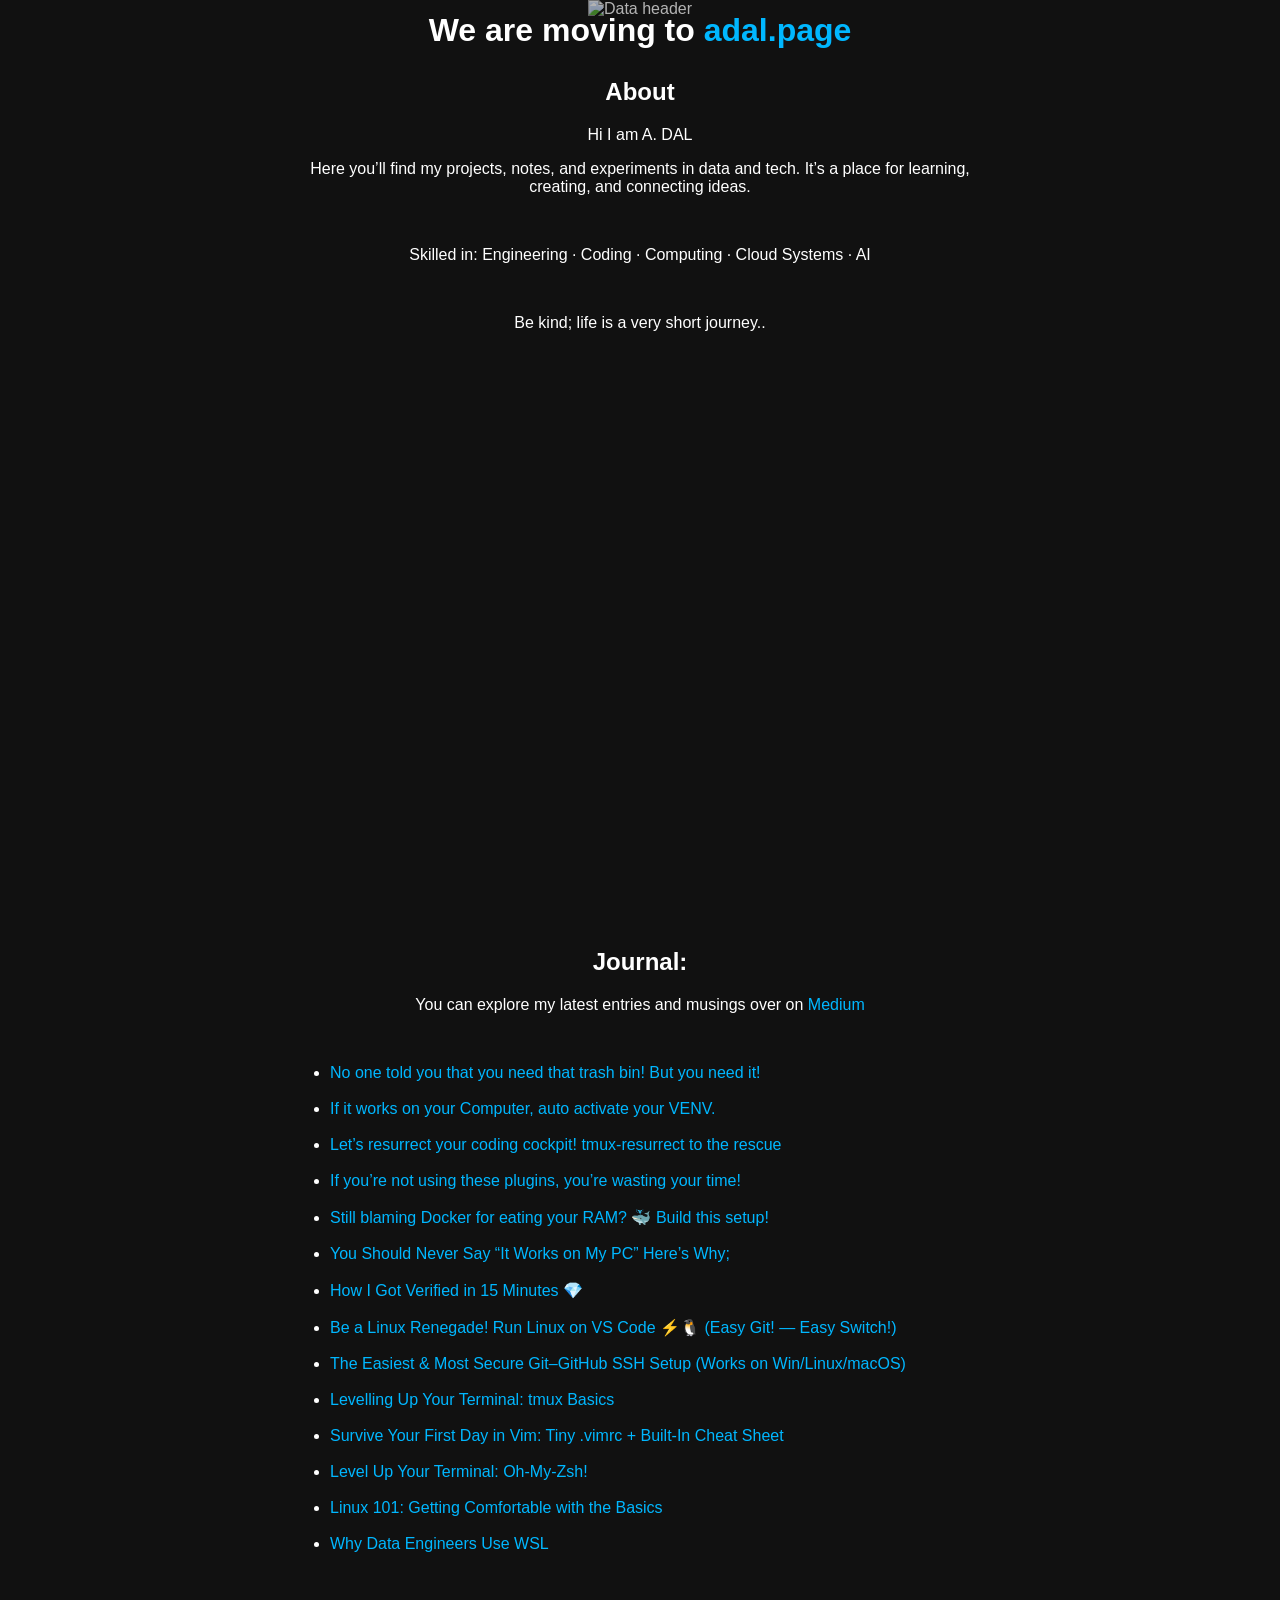
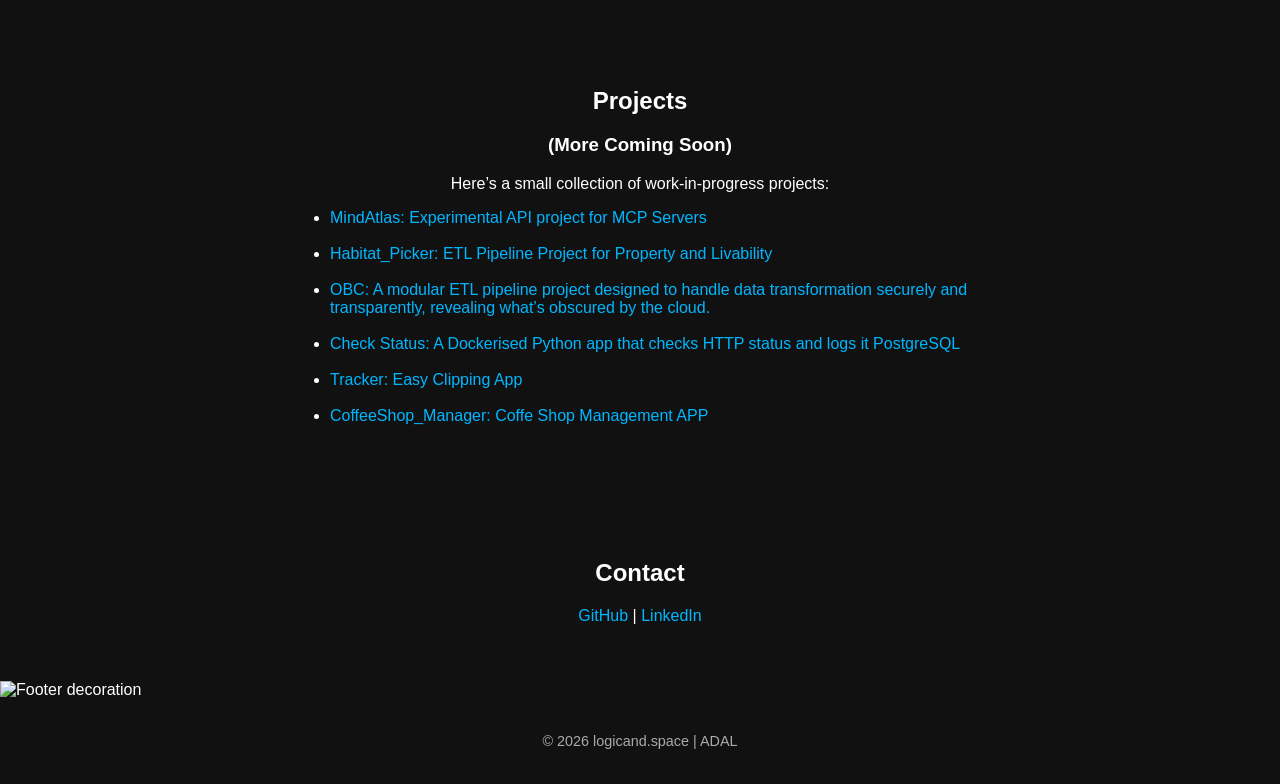
==== index.html @ 4db4f06e "Domain switching and Clouflare integration" ====
<!DOCTYPE html>
<html lang="en">
<head>
  <meta charset="UTF-8">
  <meta name="viewport" content="width=device-width, initial-scale=1.0">
  <title> ADAL | Transforming Data</title>
  <link rel="stylesheet" href="style.css">
  <link rel="apple-touch-icon" sizes="180x180" href="images/home/logo.png">
  <link rel="icon" type="image/png" sizes="192x192" href="images/home/logo.png">
  <style>


    /* --- Header --- */
    header {
      position: relative;
      text-align: center;
      color: white;
    }

    .header-img {
      width: 100%;
      height: 100px;
      object-fit: cover; 
      filter: brightness(70%);
    }

    header h1 {
      position: absolute;
      top: 50%;
      left: 50%;
      transform: translate(-50%, -50%);
    }

    /* --- Hero Flip Card --- */
    body {
      margin: 0;
      font-family: sans-serif;
      background: #111;
      color: white;
    }

    .flip-card {
      width: 400px;
      height: 300px;
      margin: 100px auto;
      perspective: 1000px;
    }

    .flip-card-inner {
      position: relative;
      width: 100%;
      height: 100%;
      text-align: center;
      transition: transform 0.6s;
      transform-style: preserve-3d;
    }

    .flip-card:hover .flip-card-inner {
      transform: rotateY(180deg);
    }

    .flip-card-front,
    .flip-card-back {
      position: absolute;
      width: 100%;
      height: 100%;
      border-radius: 10px;
      overflow: hidden;
      backface-visibility: hidden;
      display: flex;
      align-items: flex-end;
      justify-content: center;
      padding-bottom: 10px;
      color: #00b7ff;
      font-size: 1.5em;
      text-shadow: 5px 5px 8px black;
    }

    /* Front side with 2 layered images */
    .flip-card-front {
      background-image: 
        url('images/home/logicand_space2.png'),
        url('images/home/logicand_space.png');
      background-size: cover, cover;
      background-position: center, center;
    }

    /* Back side with 2 layered images */
    .flip-card-back {
      background-image: 
        url('images/home/logicand_space.png'),
        url('images/home/logicand_space2.png');
      background-size: cover, cover;
      background-position: center, center;
      transform: rotateY(180deg);
    }

    .flip-card span {
      position: relative;
      z-index: 1;
    }

    /* --- Footer Img Section --- */
.footer-image-strip {
  width: 100%;
  height: 20px; 
  background-image: url('images/home/footer-blend.png');
  background-repeat: repeat-x; 
  background-position: top center;
  background-size: auto;
  margin-bottom: -10px;
}

footer {
  text-align: center;
  padding: 40px 20px;
}


    /* --- Sections --- */
    section {
      text-align: center;
      padding: 40px 20px;
      max-width: 700px;
      margin: auto;
    }

    footer {
      text-align: center;
      padding: 20px;
      font-size: 0.9em;
      color: #aaa;
    }

    a {
      color: #00b7ff;
      text-decoration: none;
    }
  </style>
</head>
<body>

 <!-- Header Section -->
  <header>
    <img src="images/home/header.png" alt="Data header" class="header-img">
    <h1>We are moving to <a href="https://adal.page" target="_blank">adal.page</a></h1>
  </header>

 <!-- About Section -->
  <section class="about">
    <h2>About</h2>
    <p>
      Hi I am A. DAL
     </p>


    <p>
    Here you’ll find my projects, notes, and experiments in data and tech. It’s a place for learning, creating, and connecting ideas.
    </p>

    <br>

    <p>
    Skilled in: Engineering · Coding · Computing · Cloud Systems · AI
    </p>

    <br>

    <p> Be kind; life is a very short journey..</p>

  </section>

 <!-- Hero Section -->
  <div class="flip-card">
    <div class="flip-card-inner">
      <div class="flip-card-front">
        <span> </span>
      </div>
      <div class="flip-card-back">
        <span>ADAL</span>
      </div>
    </div>
  </div>

<!-- Publications Section -->
  <section class="publications">
    <h2>Journal:</h2>

    <p>You can explore my latest entries and musings over on <a href="https://medium.com/@Eng-ADAL" target="_blank">Medium</a></p><br>

    <ul style="text-align: left;">

      <li><a href="https://medium.com/p/516fdc1ebb27" target="_blank">No one told you that you need that trash bin! But you need it!</a></li><br>

      <li><a href="https://medium.com/p/f9e0d0c958e0" target="_blank">If it works on your Computer, auto activate your VENV.</a></li><br>

      <li><a href="https://medium.com/p/9bd2fde19c2f" target="_blank">Let’s resurrect your coding cockpit! tmux-resurrect to the rescue</a></li><br>

      <li><a href="https://medium.com/p/401f9fbb7134" target="_blank">If you’re not using these plugins, you’re wasting your time!</a></li><br>

      <li><a href="https://medium.com/p/e1faeaa4e6a4" target="_blank">Still blaming Docker for eating your RAM? 🐳 Build this setup!</a></li><br>

      <li><a href="https://medium.com/p/95b0547923dd" target="_blank">You Should Never Say “It Works on My PC” Here’s Why;</a></li><br>

      <li><a href="https://medium.com/p/9b82db504b43" target="_blank">How I Got Verified in 15 Minutes 💎</a></li><br>

      <li><a href="https://medium.com/p/f7192126e5ae" target="_blank">Be a Linux Renegade! Run Linux on VS Code ⚡🐧 (Easy Git! — Easy Switch!)</a></li><br>

      <li><a href="https://medium.com/p/fb26d8753b27" target="_blank">The Easiest & Most Secure Git–GitHub SSH Setup (Works on Win/Linux/macOS)</a></li><br>

      <li><a href="https://medium.com/p/71ce3d43ed4b" target="_blank">Levelling Up Your Terminal: tmux Basics</a></li><br>

      <li><a href="https://medium.com/p/fd722369b70d" target="_blank">Survive Your First Day in Vim: Tiny .vimrc + Built-In Cheat Sheet</a></li><br>

      <li><a href="https://medium.com/p/f4007fffac69" target="_blank">Level Up Your Terminal: Oh-My-Zsh!</a></li><br>

      <li><a href="https://medium.com/p/9d4fec52e336" target="_blank">Linux 101: Getting Comfortable with the Basics</a></li><br>

      <li><a href="https://medium.com/p/8c2279def99"  target="_blank">Why Data Engineers Use WSL</a></li><br>

    </ul>
  </section>

  <!-- Projects Section -->
  <section class="projects">
    <h2>Projects</h2>
   <h3>(More Coming Soon)</h3>
    <p>Here’s a small collection of work-in-progress projects:</p>
    <ul style="text-align: left;">
      <li><a href="https://github.com/Eng-ADAL/MindAtlas"           target="_blank">MindAtlas: Experimental API project for MCP Servers</a></li><br> 
      <li><a href="https://github.com/Eng-ADAL/Habitat_Picker"      target="_blank">Habitat_Picker: ETL Pipeline Project for Property and Livability </a></li><br> 
      <li><a href="https://github.com/Eng-ADAL/OBC"                 target="_blank">OBC: A modular ETL pipeline project designed to handle data transformation securely and transparently, revealing what’s obscured by the cloud.</a></li><br>
      <li><a href="https://github.com/Eng-ADAL/check_status"        target="_blank">Check Status: A Dockerised Python app that checks HTTP status and logs it PostgreSQL</a></li><br>
      <li><a href="https://github.com/Eng-ADAL/Tracker"             target="_blank">Tracker: Easy Clipping App</a></li><br> 
      <li><a href="https://github.com/Eng-ADAL/CoffeeShop_Manager"  target="_blank">CoffeeShop_Manager: Coffe Shop Management APP</a></li><br> 
    </ul>
  </section>

  <!-- Contact Section -->
  <section class="contact">
    <h2>Contact</h2>
    <p>
      <a href="https://github.com/eng-adal"         target="_blank">GitHub</a> | 
      <a href="https://www.linkedin.com/in/engadal" target="_blank">LinkedIn</a> 
    </p>
  </section>

<!-- Decorative Footer Image -->
<div class="footer-image-container">
  <img src="images/home/footer.png" alt="Footer decoration" class="footer-img">
</div>
  <footer>
    <p>© 2026 logicand.space | ADAL </p>
  </footer>
</body>
</html>
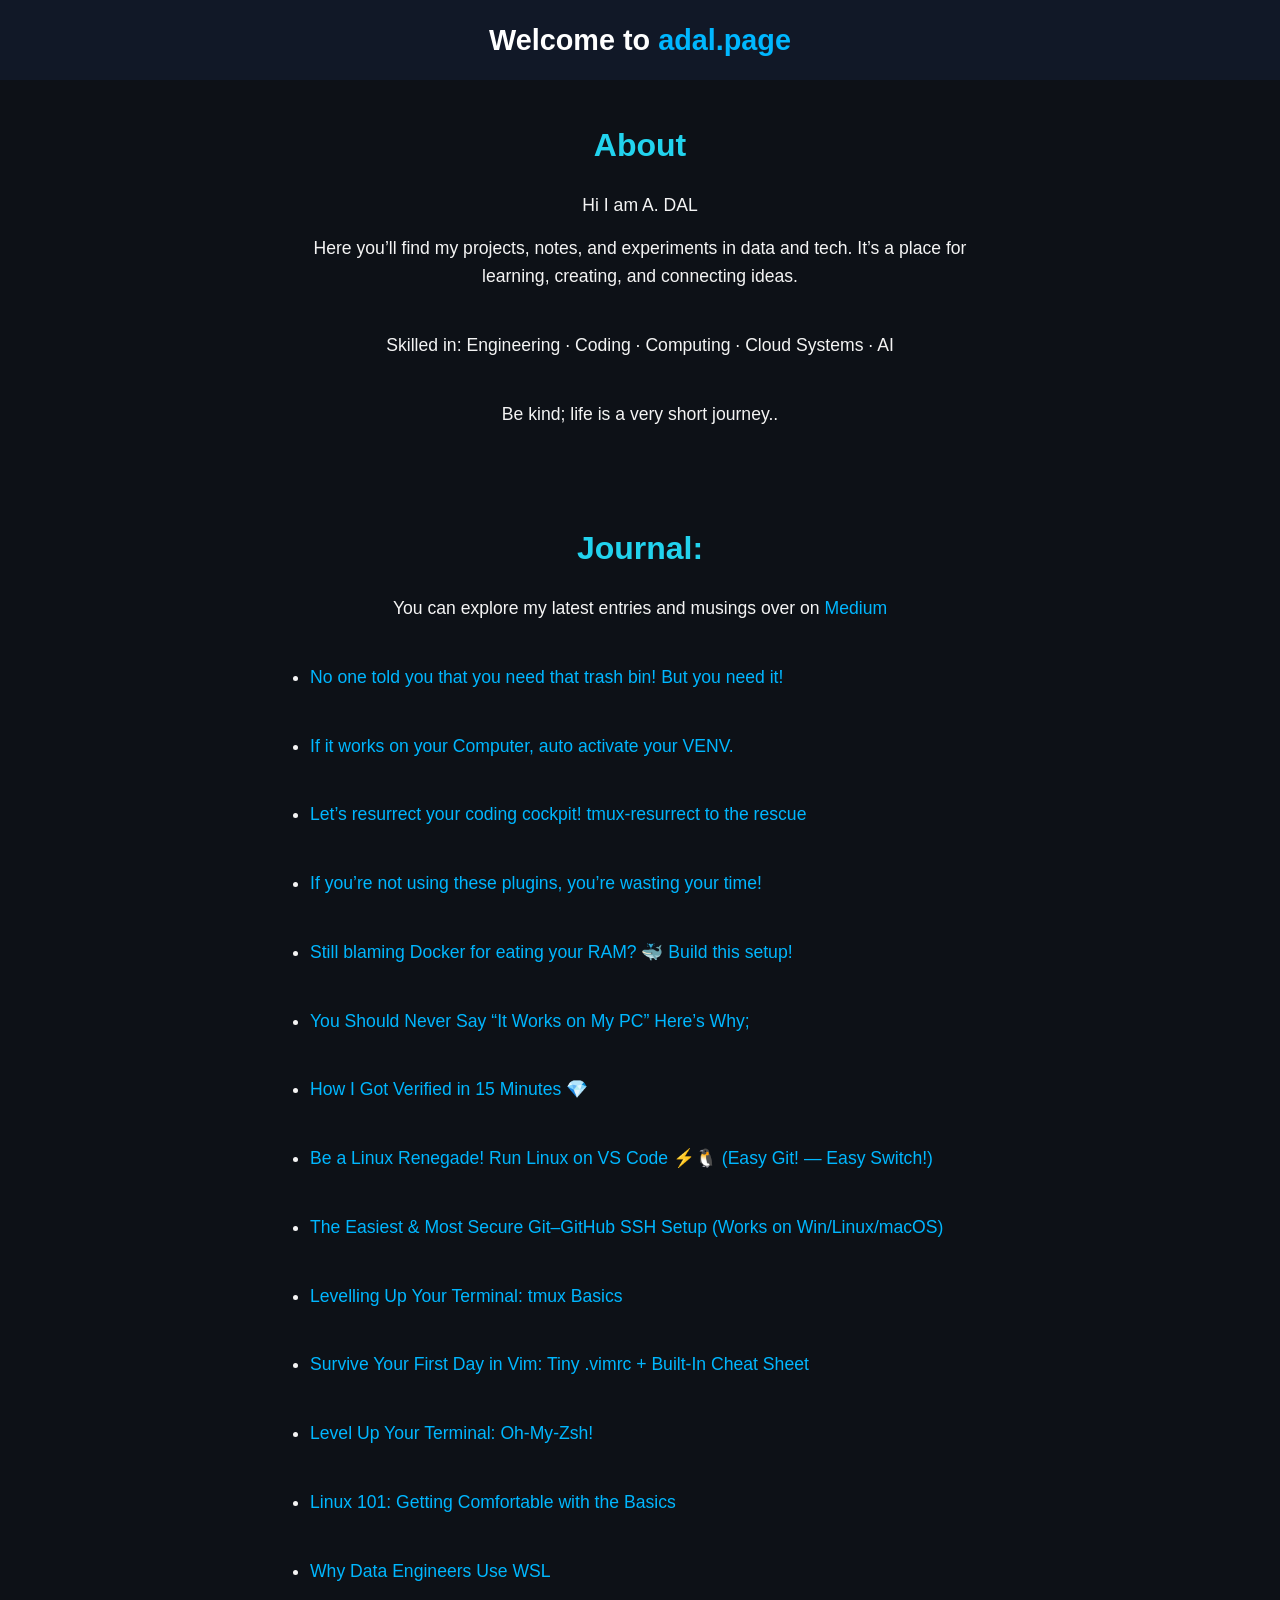
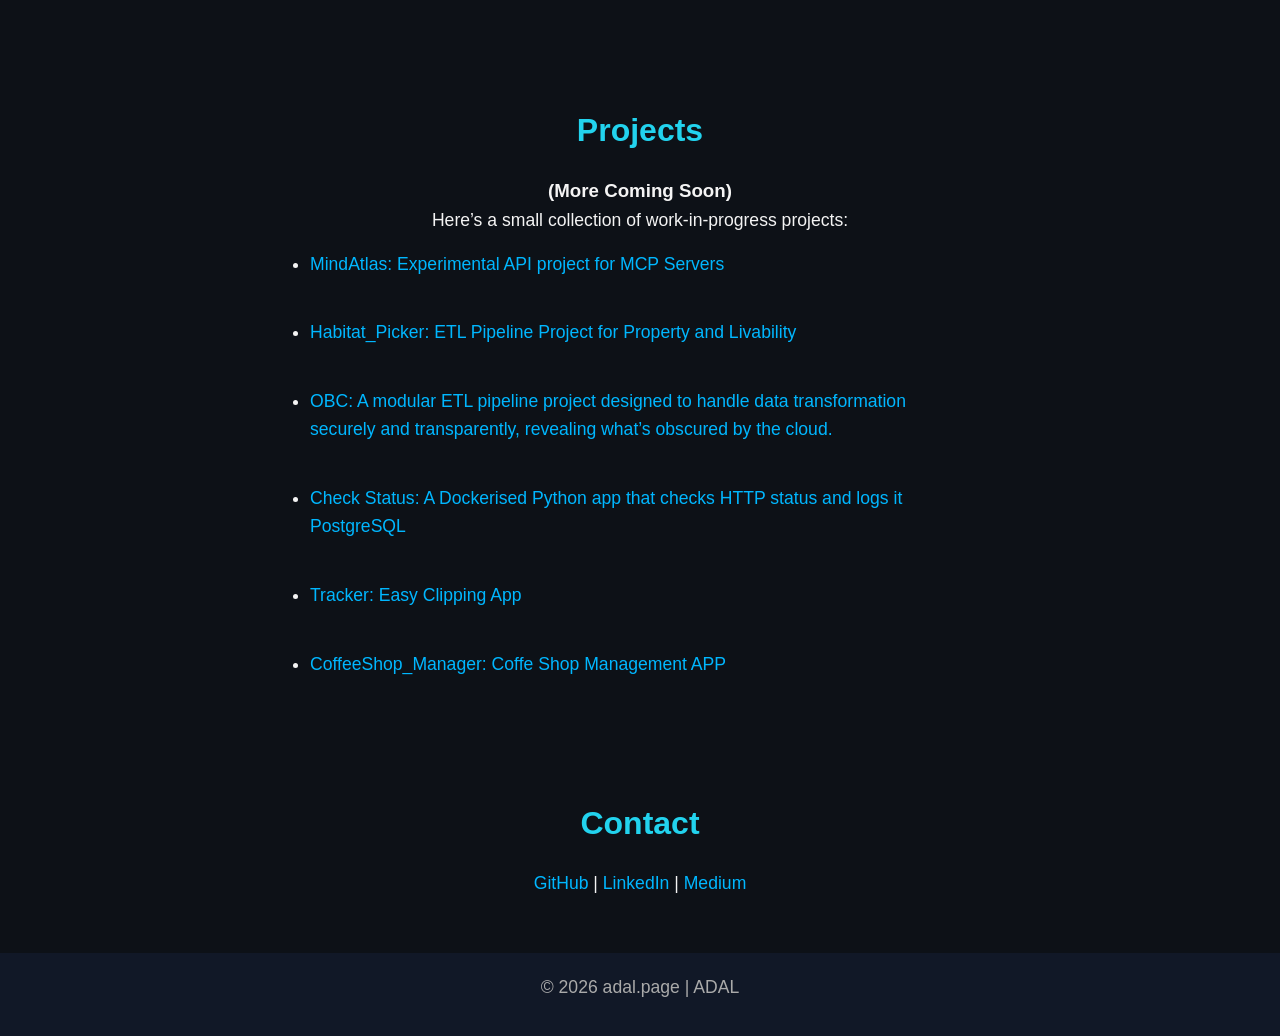
==== commit 5fe97d72: "Simple site update and install.sh added" ====
--- a/index.html
+++ b/index.html
@@ -3,18 +3,18 @@
 <head>
   <meta charset="UTF-8">
   <meta name="viewport" content="width=device-width, initial-scale=1.0">
-  <title> ADAL | Transforming Data</title>
+  <title> A.DAL | Data Access Layer </title>
   <link rel="stylesheet" href="style.css">
   <link rel="apple-touch-icon" sizes="180x180" href="images/home/logo.png">
   <link rel="icon" type="image/png" sizes="192x192" href="images/home/logo.png">
+
   <style>
-
-
     /* --- Header --- */
     header {
       position: relative;
       text-align: center;
       color: white;
+      padding: 40px 20px;
     }
 
     .header-img {
@@ -31,74 +31,6 @@
       transform: translate(-50%, -50%);
     }
 
-    /* --- Hero Flip Card --- */
-    body {
-      margin: 0;
-      font-family: sans-serif;
-      background: #111;
-      color: white;
-    }
-
-    .flip-card {
-      width: 400px;
-      height: 300px;
-      margin: 100px auto;
-      perspective: 1000px;
-    }
-
-    .flip-card-inner {
-      position: relative;
-      width: 100%;
-      height: 100%;
-      text-align: center;
-      transition: transform 0.6s;
-      transform-style: preserve-3d;
-    }
-
-    .flip-card:hover .flip-card-inner {
-      transform: rotateY(180deg);
-    }
-
-    .flip-card-front,
-    .flip-card-back {
-      position: absolute;
-      width: 100%;
-      height: 100%;
-      border-radius: 10px;
-      overflow: hidden;
-      backface-visibility: hidden;
-      display: flex;
-      align-items: flex-end;
-      justify-content: center;
-      padding-bottom: 10px;
-      color: #00b7ff;
-      font-size: 1.5em;
-      text-shadow: 5px 5px 8px black;
-    }
-
-    /* Front side with 2 layered images */
-    .flip-card-front {
-      background-image: 
-        url('images/home/logicand_space2.png'),
-        url('images/home/logicand_space.png');
-      background-size: cover, cover;
-      background-position: center, center;
-    }
-
-    /* Back side with 2 layered images */
-    .flip-card-back {
-      background-image: 
-        url('images/home/logicand_space.png'),
-        url('images/home/logicand_space2.png');
-      background-size: cover, cover;
-      background-position: center, center;
-      transform: rotateY(180deg);
-    }
-
-    .flip-card span {
-      position: relative;
-      z-index: 1;
-    }
 
     /* --- Footer Img Section --- */
 .footer-image-strip {
@@ -141,46 +73,27 @@
 <body>
 
  <!-- Header Section -->
+<div class="footer-image-container">
+</div>
   <header>
-    <img src="images/home/header.png" alt="Data header" class="header-img">
-    <h1>We are moving to <a href="https://adal.page" target="_blank">adal.page</a></h1>
+    <h1>Welcome to <a href="https://adal.page" target="_blank">adal.page</a></h1>
   </header>
+</body>
+</html>
 
  <!-- About Section -->
   <section class="about">
     <h2>About</h2>
-    <p>
-      Hi I am A. DAL
-     </p>
-
-
-    <p>
-    Here you’ll find my projects, notes, and experiments in data and tech. It’s a place for learning, creating, and connecting ideas.
-    </p>
-
+    <p>Hi I am A. DAL</p>
+    <p>Here you’ll find my projects, notes, and experiments in data and tech. It’s a place for learning, creating, and connecting ideas.</p>
     <br>
-
-    <p>
-    Skilled in: Engineering · Coding · Computing · Cloud Systems · AI
-    </p>
-
+    <p>Skilled in: Engineering · Coding · Computing · Cloud Systems · AI</p>
     <br>
-
-    <p> Be kind; life is a very short journey..</p>
+    <p>Be kind; life is a very short journey..</p>
 
   </section>
 
- <!-- Hero Section -->
-  <div class="flip-card">
-    <div class="flip-card-inner">
-      <div class="flip-card-front">
-        <span> </span>
-      </div>
-      <div class="flip-card-back">
-        <span>ADAL</span>
-      </div>
-    </div>
-  </div>
+<!-- Hero Section -->
 
 <!-- Publications Section -->
   <section class="publications">
@@ -241,17 +154,16 @@
     <h2>Contact</h2>
     <p>
       <a href="https://github.com/eng-adal"         target="_blank">GitHub</a> | 
-      <a href="https://www.linkedin.com/in/engadal" target="_blank">LinkedIn</a> 
+      <a href="https://www.linkedin.com/in/engadal" target="_blank">LinkedIn</a> | 
+      <a href="https://medium.com/@Eng-ADAL"        target="_blank">Medium</a>
     </p>
   </section>
 
 <!-- Decorative Footer Image -->
 <div class="footer-image-container">
-  <img src="images/home/footer.png" alt="Footer decoration" class="footer-img">
 </div>
   <footer>
-    <p>© 2026 logicand.space | ADAL </p>
+    <p>© 2026 adal.page | ADAL </p>
   </footer>
 </body>
 </html>
-
--- a/style.css
+++ b/style.css
@@ -0,0 +1,72 @@
+/* General Reset */
+* {
+  margin: 0;
+  padding: 0;
+  box-sizing: border-box;
+}
+
+header {
+  padding: 20px;
+  font-size: 0.9rem;
+  background: #111827;
+  color: #9ca3af;
+}
+body {
+  font-family: Arial, sans-serif;
+  line-height: 1.6;
+  color: #f4f4f4;
+  background: #0d1117;
+  text-align: center;
+}
+
+/* Hero Section */
+.hero {
+  background: linear-gradient(135deg, #111827, #1f2937);
+  padding: 100px 20px;
+}
+
+.hero h1 {
+  font-size: 3rem;
+  margin-bottom: 10px;
+  color: #22d3ee;
+}
+
+.hero p {
+  font-size: 1.2rem;
+  color: #e5e7eb;
+}
+
+/* Sections */
+section {
+  padding: 50px 20px;
+}
+
+h2 {
+  font-size: 2rem;
+  margin-bottom: 20px;
+  color: #22d3ee;
+}
+
+p, li {
+  max-width: 800px;
+  margin: 0 auto 15px;
+  font-size: 1.1rem;
+}
+
+/* Links */
+a {
+  color: #22d3ee;
+  text-decoration: none;
+}
+
+a:hover {
+  text-decoration: underline;
+}
+
+/* Footer */
+footer {
+  padding: 20px;
+  font-size: 0.9rem;
+  background: #111827;
+  color: #9ca3af;
+}
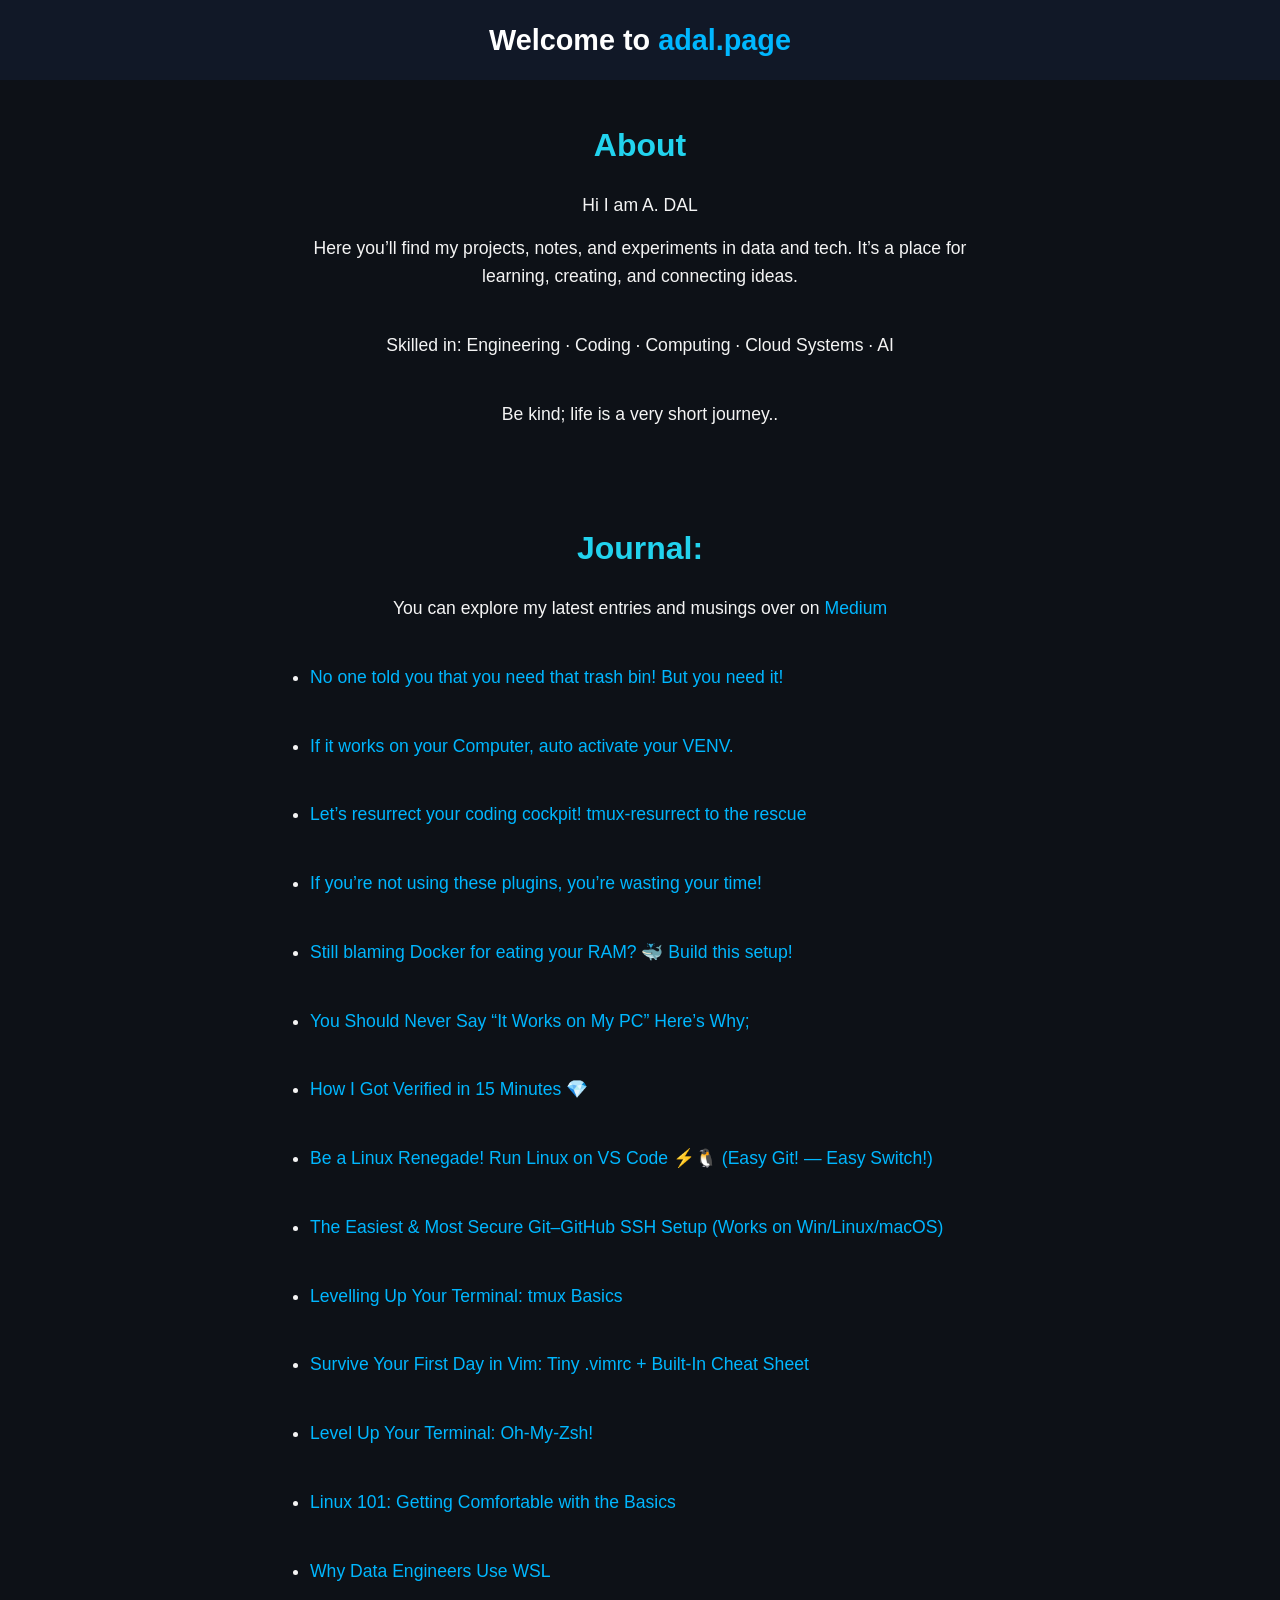
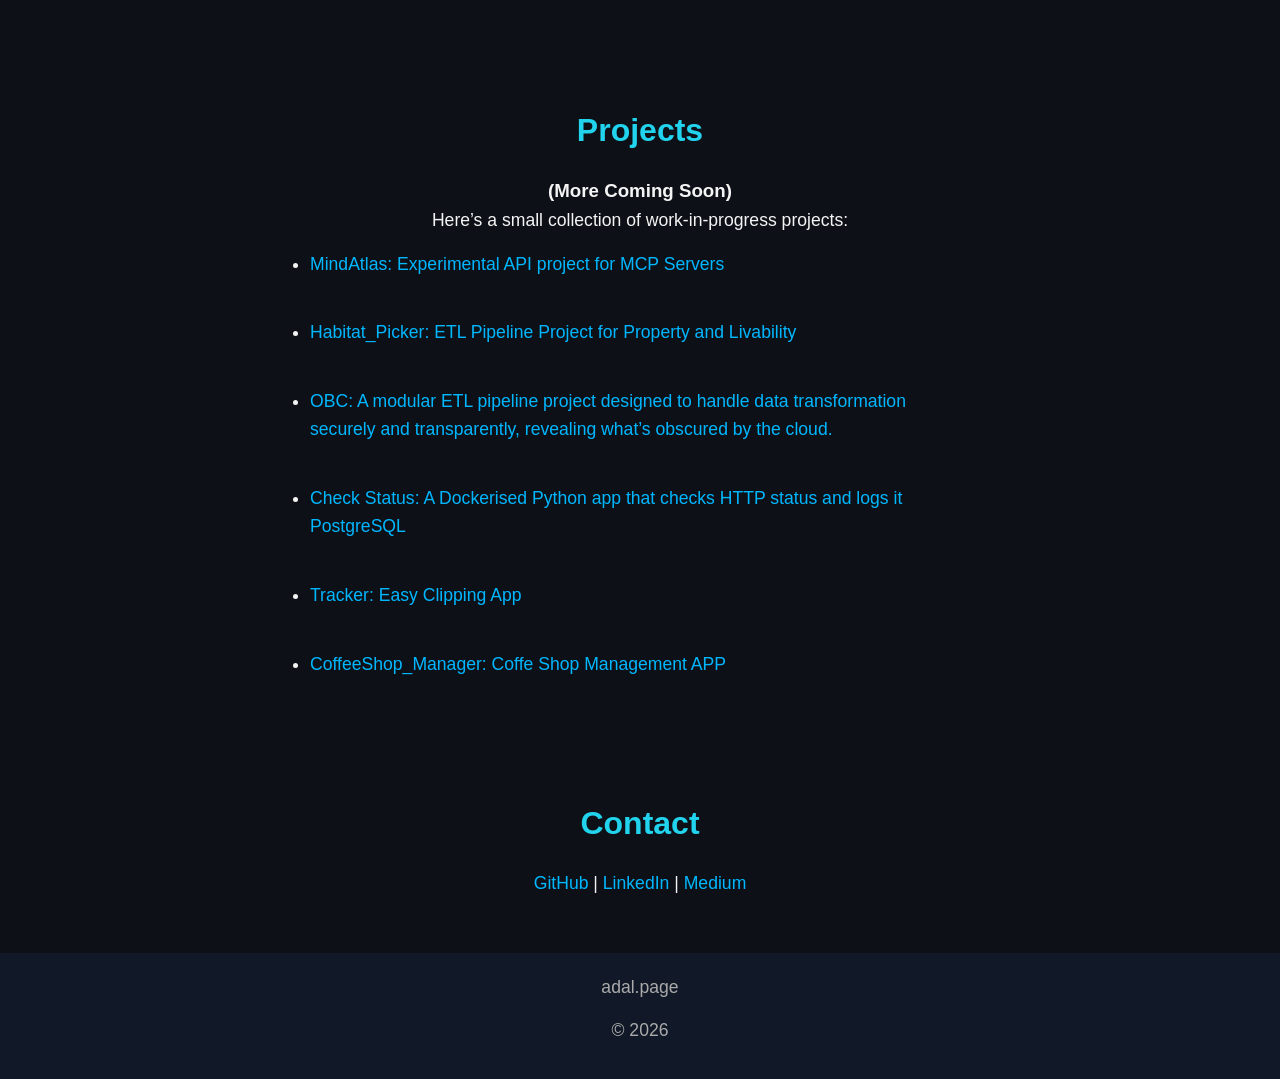
==== commit 97a1bbc2: "chore: update metadata and improve HTML structure on portfolio site" ====
--- a/index.html
+++ b/index.html
@@ -2,9 +2,20 @@
 <html lang="en">
 <head>
   <meta charset="UTF-8">
-  <meta name="viewport" content="width=device-width, initial-scale=1.0">
-  <title> A.DAL | Data Access Layer </title>
-  <link rel="stylesheet" href="style.css">
+  <meta 
+        name="description"
+        content="Software System and Engineering site for some of amusing cool projects."/>
+  <meta content="adal.page" type="og:title" />
+  <meta property="og:type" content="website" />
+<!--  
+  <meta
+          content="add image link"
+          property="og:image" /> 
+-->
+  <meta property="og:url" content="https://www.adal.page" />
+  <meta name="viewport" content="width=device-width, initial-scale=1.0" />
+  <title> A.DAL | A Data Access Layer </title>
+  <link rel="stylesheet" href="./style.css">
   <link rel="apple-touch-icon" sizes="180x180" href="images/home/logo.png">
   <link rel="icon" type="image/png" sizes="192x192" href="images/home/logo.png">
 
@@ -84,12 +95,12 @@
  <!-- About Section -->
   <section class="about">
     <h2>About</h2>
-    <p>Hi I am A. DAL</p>
-    <p>Here you’ll find my projects, notes, and experiments in data and tech. It’s a place for learning, creating, and connecting ideas.</p>
+        <p>Hi I am A. DAL</p>
+        <p>Here you’ll find my projects, notes, and experiments in data and tech. It’s a place for learning, creating, and connecting ideas.</p>
     <br>
-    <p>Skilled in: Engineering · Coding · Computing · Cloud Systems · AI</p>
+        <p>Skilled in: Engineering · Coding · Computing · Cloud Systems · AI</p>
     <br>
-    <p>Be kind; life is a very short journey..</p>
+        <p>Be kind; life is a very short journey..</p>
 
   </section>
 
@@ -163,7 +174,8 @@
 <div class="footer-image-container">
 </div>
   <footer>
-    <p>© 2026 adal.page | ADAL </p>
+    <p> adal.page </p>
+    <p> © 2026 </p>
   </footer>
 </body>
 </html>
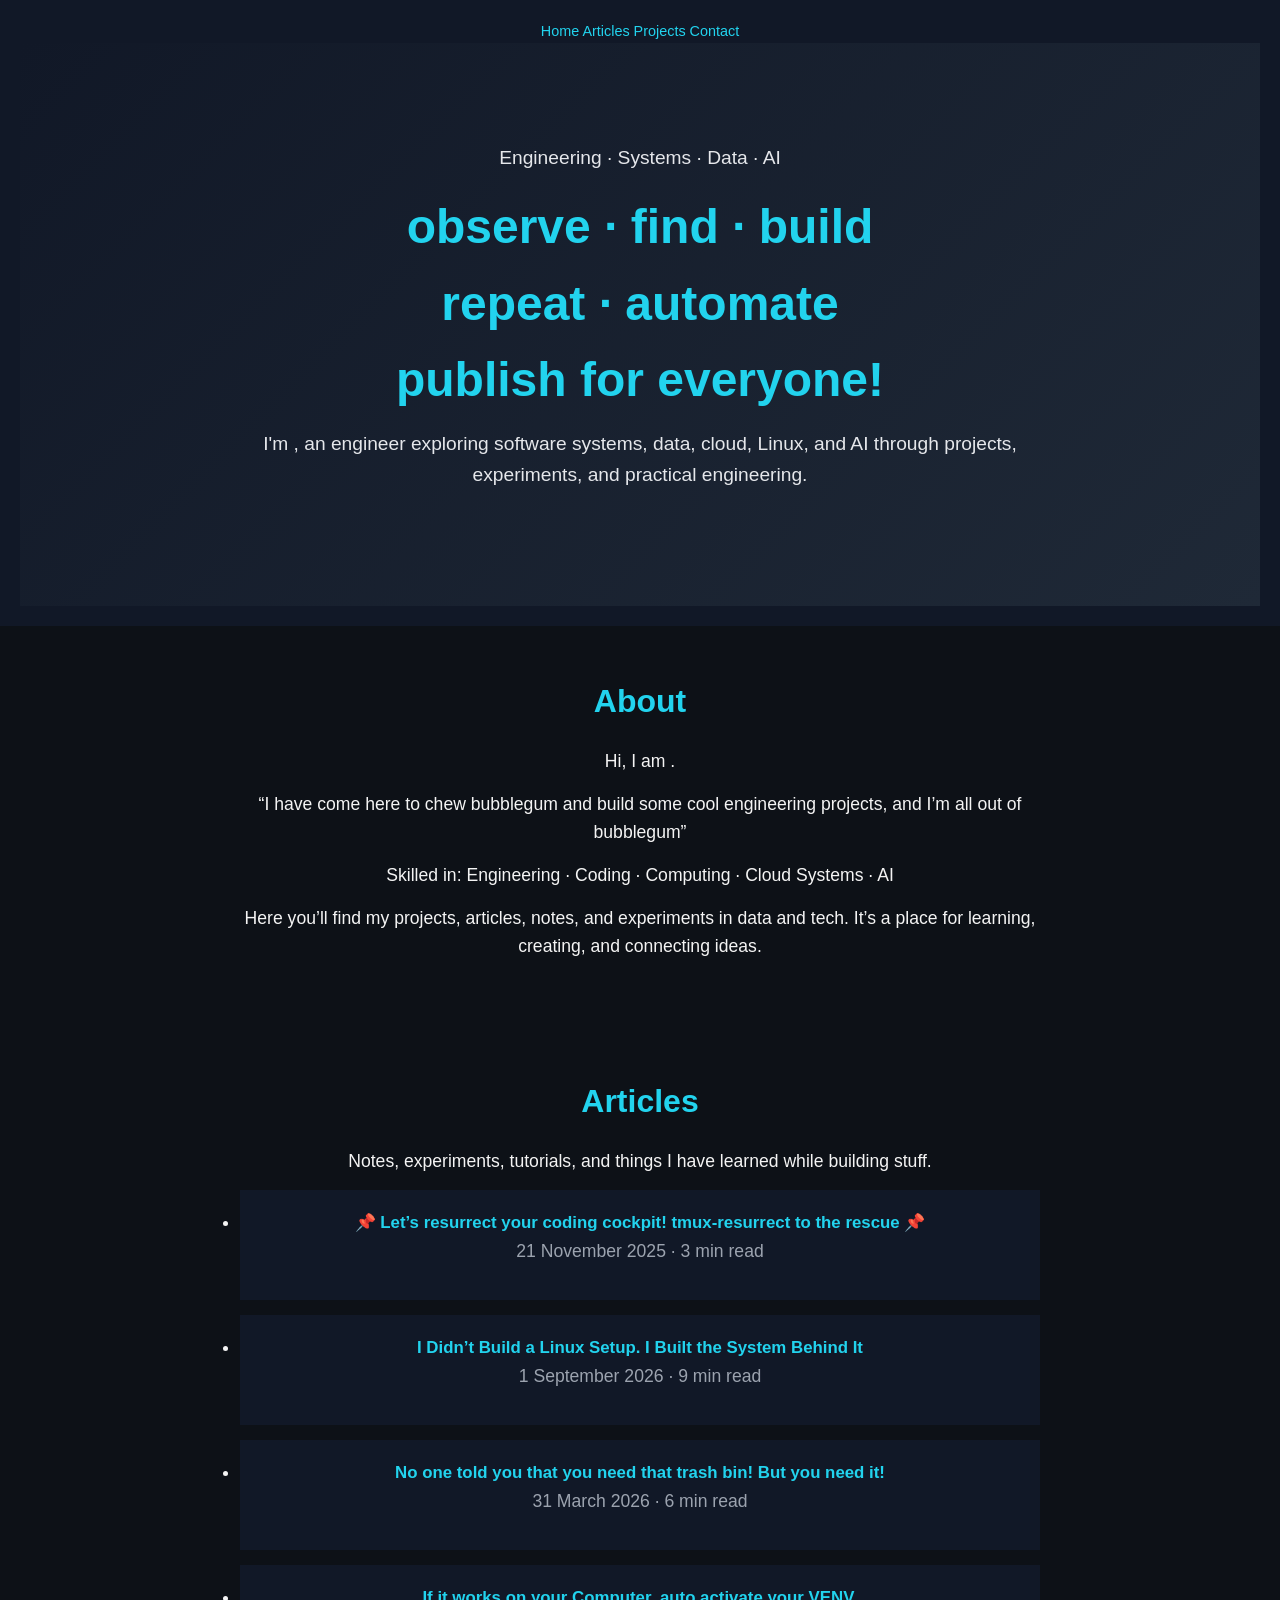
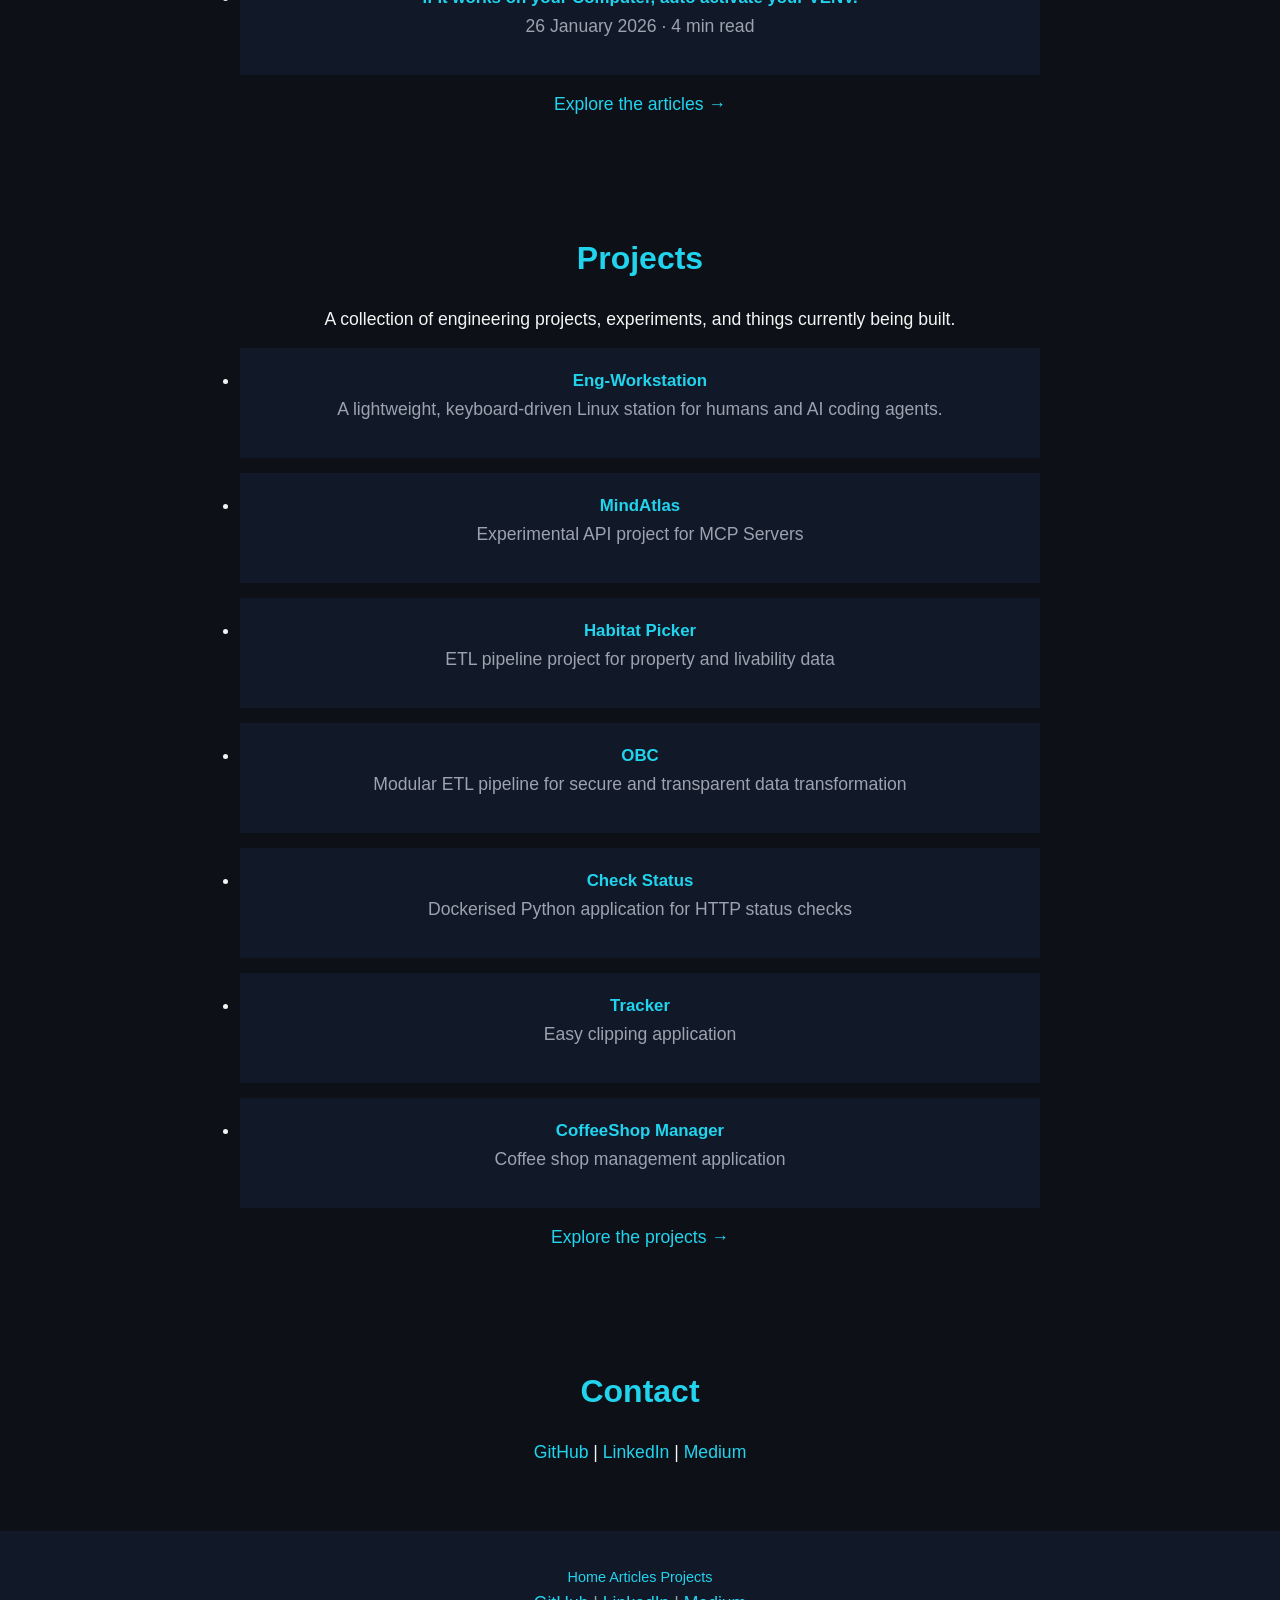
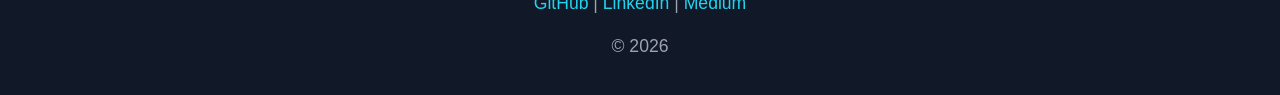
==== commit 30f0429a: "feat: Home page html skeleton structured =intro - articles - project - contact=" ====
--- a/index.html
+++ b/index.html
@@ -1,181 +1,437 @@
 <!DOCTYPE html>
 <html lang="en">
 <head>
-  <meta charset="UTF-8">
-  <meta 
+    <meta charset="UTF-8">
+
+    <meta
+        name="viewport"
+        content="width=device-width, initial-scale=1.0"
+    >
+
+    <meta
         name="description"
-        content="Software System and Engineering site for some of amusing cool projects."/>
-  <meta content="adal.page" type="og:title" />
-  <meta property="og:type" content="website" />
-<!--  
-  <meta
-          content="add image link"
-          property="og:image" /> 
--->
-  <meta property="og:url" content="https://www.adal.page" />
-  <meta name="viewport" content="width=device-width, initial-scale=1.0" />
-  <title> A.DAL | A Data Access Layer </title>
-  <link rel="stylesheet" href="./style.css">
-  <link rel="apple-touch-icon" sizes="180x180" href="images/home/logo.png">
-  <link rel="icon" type="image/png" sizes="192x192" href="images/home/logo.png">
-
-  <style>
-    /* --- Header --- */
-    header {
-      position: relative;
-      text-align: center;
-      color: white;
-      padding: 40px 20px;
-    }
-
-    .header-img {
-      width: 100%;
-      height: 100px;
-      object-fit: cover; 
-      filter: brightness(70%);
-    }
-
-    header h1 {
-      position: absolute;
-      top: 50%;
-      left: 50%;
-      transform: translate(-50%, -50%);
-    }
-
-
-    /* --- Footer Img Section --- */
-.footer-image-strip {
-  width: 100%;
-  height: 20px; 
-  background-image: url('images/home/footer-blend.png');
-  background-repeat: repeat-x; 
-  background-position: top center;
-  background-size: auto;
-  margin-bottom: -10px;
-}
-
-footer {
-  text-align: center;
-  padding: 40px 20px;
-}
-
-
-    /* --- Sections --- */
-    section {
-      text-align: center;
-      padding: 40px 20px;
-      max-width: 700px;
-      margin: auto;
-    }
-
-    footer {
-      text-align: center;
-      padding: 20px;
-      font-size: 0.9em;
-      color: #aaa;
-    }
-
-    a {
-      color: #00b7ff;
-      text-decoration: none;
-    }
-  </style>
+        content="Software systems and engineering projects, articles, notes, and experiments."
+    >
+
+    <meta
+        name="author"
+        content="<ME>"
+    >
+
+    <title><ME> | A Data Access Layer</title>
+
+    <link rel="canonical" href="https://www.<page_url>/">
+
+    <meta property="og:title" content="<ME> | A Data Access Layer">
+    <meta
+        property="og:description"
+        content="Software systems and engineering projects, articles, notes, and experiments."
+    >
+    <meta property="og:type" content="website">
+    <meta property="og:url" content="https://www.<page_url>/">
+
+    <link rel="stylesheet" href="/style.css">
+
+    <link
+        rel="apple-touch-icon"
+        sizes="180x180"
+        href="/images/home/logo.png"
+    >
+
+    <link
+        rel="icon"
+        type="image/png"
+        sizes="192x192"
+        href="/images/home/logo.png"
+    >
 </head>
+
 <body>
 
- <!-- Header Section -->
-<div class="footer-image-container">
-</div>
-  <header>
-    <h1>Welcome to <a href="https://adal.page" target="_blank">adal.page</a></h1>
-  </header>
+<header class="site-header">
+
+    <nav class="site-nav" aria-label="Main navigation">
+        <a href="/">Home</a>
+        <a href="/articles/">Articles</a>
+        <a href="/#projects">Projects</a>
+        <a href="/#contact">Contact</a>
+    </nav>
+
+    <div class="footer-image-container"></div>
+
+    <section class="hero" aria-labelledby="hero-title">
+
+        <p class="hero-kicker">
+            Engineering · Systems · Data · AI
+        </p>
+
+        <h1 id="hero-title">
+            observe · find · build
+            <br>
+            repeat · automate
+            <br>
+            publish for everyone!
+        </h1>
+
+        <p class="hero-intro">
+            I'm <ME>, an engineer exploring software systems,
+            data, cloud, Linux, and AI through projects,
+            experiments, and practical engineering.
+        </p>
+
+    </section>
+
+</header>
+
+
+<main>
+
+    <!-- About -->
+
+    <section class="about" id="about">
+
+        <h2>About</h2>
+
+        <p>
+            Hi, I am <ME>.
+        </p>
+
+        <p>
+            “I have come here to chew bubblegum and build some cool engineering projects, and I’m all out of bubblegum”
+        </p>
+
+        <p>
+            Skilled in: Engineering · Coding · Computing · Cloud Systems · AI
+        </p>
+
+        <p>
+            Here you’ll find my projects, articles, notes, and
+            experiments in data and tech. It’s a place for learning,
+            creating, and connecting ideas.
+        </p>
+
+    </section>
+
+
+    <!-- Articles -->
+
+    <section class="articles" id="articles">
+
+        <h2>Articles</h2>
+
+        <p>
+            Notes, experiments, tutorials, and things I have learned
+            while building stuff.
+        </p>
+            <ul class="article-list">
+
+                <li class="article-list-item">
+                    <article>
+                        <header>
+                            <h3>
+                                <a href="/articles/tmux-resurrect/">
+                                    📌 Let’s resurrect your coding cockpit! tmux-resurrect to the rescue 📌
+                                </a>
+                            </h3>
+
+                            <p class="article-meta">
+                                <time datetime="2025-11-21">
+                                    21 November 2025
+                                </time>
+                                · 3 min read
+                            </p>
+                        </header>
+                    </article>
+                </li>
+
+                <li class="article-list-item">
+                    <article>
+                        <header>
+                            <h3>
+                                <a href="/articles/linux-setup/">
+                                    I Didn’t Build a Linux Setup. I Built the System Behind It
+                                </a>
+                            </h3>
+
+                            <p class="article-meta">
+                                <time datetime="2026-09-01">
+                                    1 September 2026
+                                </time>
+                                · 9 min read
+                            </p>
+                        </header>
+                    </article>
+                </li>
+
+                <li class="article-list-item">
+                    <article>
+                        <header>
+                            <h3>
+                                <a href="/articles/trash-bin/">
+                                    No one told you that you need that trash bin! But you need it!
+                                </a>
+                            </h3>
+
+                            <p class="article-meta">
+                                <time datetime="2026-03-31">
+                                    31 March 2026
+                                </time>
+                                · 6 min read
+                            </p>
+                        </header>
+                    </article>
+                </li>
+
+                <li class="article-list-item">
+                    <article>
+                        <header>
+                            <h3>
+                                <a href="/articles/auto-activate-venv/">
+                                    If it works on your Computer, auto activate your VENV.
+                                </a>
+                            </h3>
+
+                            <p class="article-meta">
+                                <time datetime="2026-01-26">
+                                    26 January 2026
+                                </time>
+                                · 4 min read
+                            </p>
+                        </header>
+                    </article>
+                </li>
+            </ul>
+
+        <p>
+            <a href="/articles/">
+                Explore the articles →
+            </a>
+        </p>
+
+    </section>
+
+
+    <!-- Projects -->
+    <section class="projects" id="projects">
+
+        <h2>Projects</h2>
+
+        <p>
+            A collection of engineering projects, experiments,
+            and things currently being built.
+        </p>
+
+        <ul class="project-list">
+
+            <li class="project-list-item">
+                <article>
+                    <header>
+                        <h3>
+                            <a
+                                href="https://github.com/<USER>/experimental_linux"
+                                target="_blank"
+                                rel="noopener noreferrer"
+                            >
+                                Eng-Workstation
+                            </a>
+                        </h3>
+                            <p class="project-description">
+                                A lightweight, keyboard-driven Linux station for humans and AI coding agents.
+                            </p>
+                    </header>
+               </article>
+            </li>
+
+            <li class="project-list-item">
+                <article>
+                    <header>
+                        <h3>
+                            <a
+                                href="https://github.com/<USER>/MindAtlas"
+                                target="_blank"
+                                rel="noopener noreferrer"
+                            >
+                                MindAtlas
+                            </a>
+                        </h3>
+                            <p class="project-description">
+                                Experimental API project for MCP Servers
+                            </p>
+                    </header>
+               </article>
+            </li>
+
+            <li class="project-list-item">
+                <article>
+                    <header>
+                        <h3>
+                            <a
+                                href="https://github.com/<USER>/Habitat_Picker"
+                                target="_blank"
+                                rel="noopener noreferrer"
+                            >
+                                Habitat Picker
+                            </a>
+                        </h3>
+                            <p class="project-description">
+                                ETL pipeline project for property and livability data
+                            </p>
+                    </header>
+                </article>
+            </li>
+
+            <li class="project-list-item">
+                <article>
+                    <header>
+                        <h3>
+                            <a
+                                href="https://github.com/<USER>/OBC"
+                                target="_blank"
+                                rel="noopener noreferrer"
+                            >
+                                OBC
+                            </a>
+                        </h3>
+              
+                        <p class="project-description">
+                            Modular ETL pipeline for secure and transparent data transformation
+                        </p>
+                    </header>
+                </article>
+            </li>
+
+            <li class="project-list-item">
+                <article>
+                    <header>
+                        <h3>
+                            <a
+                                href="https://github.com/<USER>/check_status"
+                                target="_blank"
+                                rel="noopener noreferrer"
+                            >
+                                Check Status
+                            </a>
+                        </h3>
+
+                        <p class="project-description">
+                            Dockerised Python application for HTTP status checks
+                        </p>
+                    </header>
+                </article>
+            </li>
+
+            <li class="project-list-item">
+                <article>
+                    <header>
+                        <h3>
+                            <a
+                                href="https://github.com/<USER>/Tracker"
+                                target="_blank"
+                                rel="noopener noreferrer"
+                            >
+                                Tracker
+                            </a>
+                        </h3>
+
+                        <p class="project-description">
+                            Easy clipping application
+                        </p>
+                    </header>
+                </article>
+            </li>
+
+            <li class="project-list-item">
+                <article>
+                    <header>
+                        <h3>
+                            <a
+                                href="https://github.com/<USER>/CoffeeShop_Manager"
+                                target="_blank"
+                                rel="noopener noreferrer"
+                            >
+                                CoffeeShop Manager
+                            </a>
+                        </h3>
+
+                        <p class="project-description">
+                            Coffee shop management application
+                        </p>
+                    </header>
+                </article>
+            </li>
+
+        </ul>
+
+        <p>
+            <a href="https://github.com/<USER>" target="_blank">
+                Explore the projects →</a>         <!-- later redirect internal -->
+            </a>
+        </p>
+
+    </section>
+
+    <!-- Contact Section -->
+    <section class="contact" id="contact">
+        <h2>Contact</h2>
+            <p>
+              <a href="https://github.com/<USER>"         target="_blank">GitHub</a> |
+              <a href="https://www.linkedin.com/in/<linkedin_url>" target="_blank">LinkedIn</a> |
+              <a href="https://medium.com/@<USER>"        target="_blank">Medium</a>
+            </p>
+    </section>
+
+</main>
+
+<!-- Decorative Footer -->
+<footer class="site-footer">
+
+    <div class="footer-image-container"></div>
+
+    <div class="footer-content">
+
+        <p class="footer-site-name">
+            <page_url>
+        </p>
+
+        <nav class="footer-nav" aria-label="Footer navigation">
+            <a href="/">Home</a>
+            <a href="/articles/">Articles</a>
+            <a href="/#projects">Projects</a>
+        </nav>
+
+        <p class="footer-links">
+            <a
+                href="https://github.com/<USER>"
+                target="_blank"
+                rel="noopener noreferrer"
+            >
+                GitHub
+            </a>
+            |
+            <a
+                href="https://www.linkedin.com/in/<linkedin_url>"
+                target="_blank"
+                rel="noopener noreferrer"
+            >
+                LinkedIn
+            </a>
+            |
+            <a
+                href="https://medium.com/@<USER>"
+                target="_blank"
+                rel="noopener noreferrer"
+            >
+                Medium
+            </a>
+        </p>
+
+        <p class="footer-copyright">
+            © 2026 <ME>
+        </p>
+
+    </div>
+
+</footer>
+
 </body>
 </html>
-
- <!-- About Section -->
-  <section class="about">
-    <h2>About</h2>
-        <p>Hi I am A. DAL</p>
-        <p>Here you’ll find my projects, notes, and experiments in data and tech. It’s a place for learning, creating, and connecting ideas.</p>
-    <br>
-        <p>Skilled in: Engineering · Coding · Computing · Cloud Systems · AI</p>
-    <br>
-        <p>Be kind; life is a very short journey..</p>
-
-  </section>
-
-<!-- Hero Section -->
-
-<!-- Publications Section -->
-  <section class="publications">
-    <h2>Journal:</h2>
-
-    <p>You can explore my latest entries and musings over on <a href="https://medium.com/@Eng-ADAL" target="_blank">Medium</a></p><br>
-
-    <ul style="text-align: left;">
-
-      <li><a href="https://medium.com/p/516fdc1ebb27" target="_blank">No one told you that you need that trash bin! But you need it!</a></li><br>
-
-      <li><a href="https://medium.com/p/f9e0d0c958e0" target="_blank">If it works on your Computer, auto activate your VENV.</a></li><br>
-
-      <li><a href="https://medium.com/p/9bd2fde19c2f" target="_blank">Let’s resurrect your coding cockpit! tmux-resurrect to the rescue</a></li><br>
-
-      <li><a href="https://medium.com/p/401f9fbb7134" target="_blank">If you’re not using these plugins, you’re wasting your time!</a></li><br>
-
-      <li><a href="https://medium.com/p/e1faeaa4e6a4" target="_blank">Still blaming Docker for eating your RAM? 🐳 Build this setup!</a></li><br>
-
-      <li><a href="https://medium.com/p/95b0547923dd" target="_blank">You Should Never Say “It Works on My PC” Here’s Why;</a></li><br>
-
-      <li><a href="https://medium.com/p/9b82db504b43" target="_blank">How I Got Verified in 15 Minutes 💎</a></li><br>
-
-      <li><a href="https://medium.com/p/f7192126e5ae" target="_blank">Be a Linux Renegade! Run Linux on VS Code ⚡🐧 (Easy Git! — Easy Switch!)</a></li><br>
-
-      <li><a href="https://medium.com/p/fb26d8753b27" target="_blank">The Easiest & Most Secure Git–GitHub SSH Setup (Works on Win/Linux/macOS)</a></li><br>
-
-      <li><a href="https://medium.com/p/71ce3d43ed4b" target="_blank">Levelling Up Your Terminal: tmux Basics</a></li><br>
-
-      <li><a href="https://medium.com/p/fd722369b70d" target="_blank">Survive Your First Day in Vim: Tiny .vimrc + Built-In Cheat Sheet</a></li><br>
-
-      <li><a href="https://medium.com/p/f4007fffac69" target="_blank">Level Up Your Terminal: Oh-My-Zsh!</a></li><br>
-
-      <li><a href="https://medium.com/p/9d4fec52e336" target="_blank">Linux 101: Getting Comfortable with the Basics</a></li><br>
-
-      <li><a href="https://medium.com/p/8c2279def99"  target="_blank">Why Data Engineers Use WSL</a></li><br>
-
-    </ul>
-  </section>
-
-  <!-- Projects Section -->
-  <section class="projects">
-    <h2>Projects</h2>
-   <h3>(More Coming Soon)</h3>
-    <p>Here’s a small collection of work-in-progress projects:</p>
-    <ul style="text-align: left;">
-      <li><a href="https://github.com/Eng-ADAL/MindAtlas"           target="_blank">MindAtlas: Experimental API project for MCP Servers</a></li><br> 
-      <li><a href="https://github.com/Eng-ADAL/Habitat_Picker"      target="_blank">Habitat_Picker: ETL Pipeline Project for Property and Livability </a></li><br> 
-      <li><a href="https://github.com/Eng-ADAL/OBC"                 target="_blank">OBC: A modular ETL pipeline project designed to handle data transformation securely and transparently, revealing what’s obscured by the cloud.</a></li><br>
-      <li><a href="https://github.com/Eng-ADAL/check_status"        target="_blank">Check Status: A Dockerised Python app that checks HTTP status and logs it PostgreSQL</a></li><br>
-      <li><a href="https://github.com/Eng-ADAL/Tracker"             target="_blank">Tracker: Easy Clipping App</a></li><br> 
-      <li><a href="https://github.com/Eng-ADAL/CoffeeShop_Manager"  target="_blank">CoffeeShop_Manager: Coffe Shop Management APP</a></li><br> 
-    </ul>
-  </section>
-
-  <!-- Contact Section -->
-  <section class="contact">
-    <h2>Contact</h2>
-    <p>
-      <a href="https://github.com/eng-adal"         target="_blank">GitHub</a> | 
-      <a href="https://www.linkedin.com/in/engadal" target="_blank">LinkedIn</a> | 
-      <a href="https://medium.com/@Eng-ADAL"        target="_blank">Medium</a>
-    </p>
-  </section>
-
-<!-- Decorative Footer Image -->
-<div class="footer-image-container">
-</div>
-  <footer>
-    <p> adal.page </p>
-    <p> © 2026 </p>
-  </footer>
-</body>
-</html>
